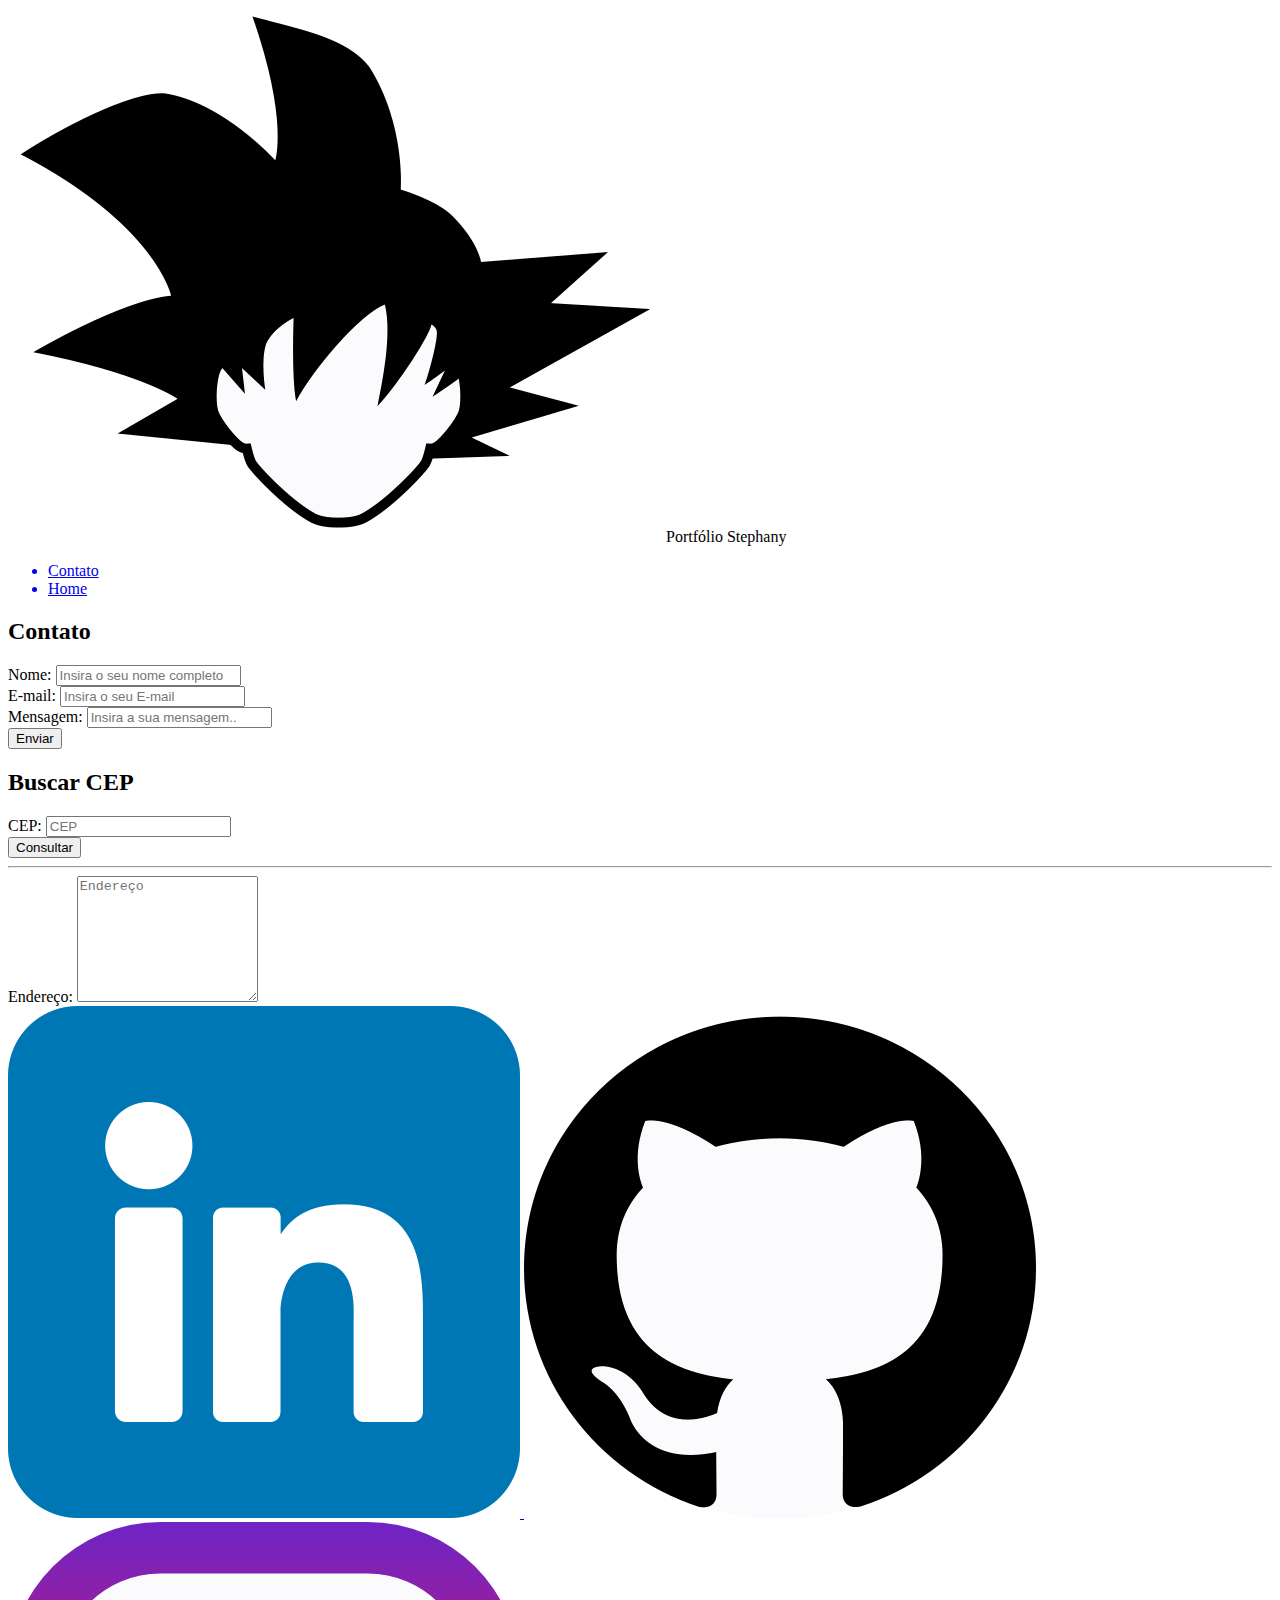
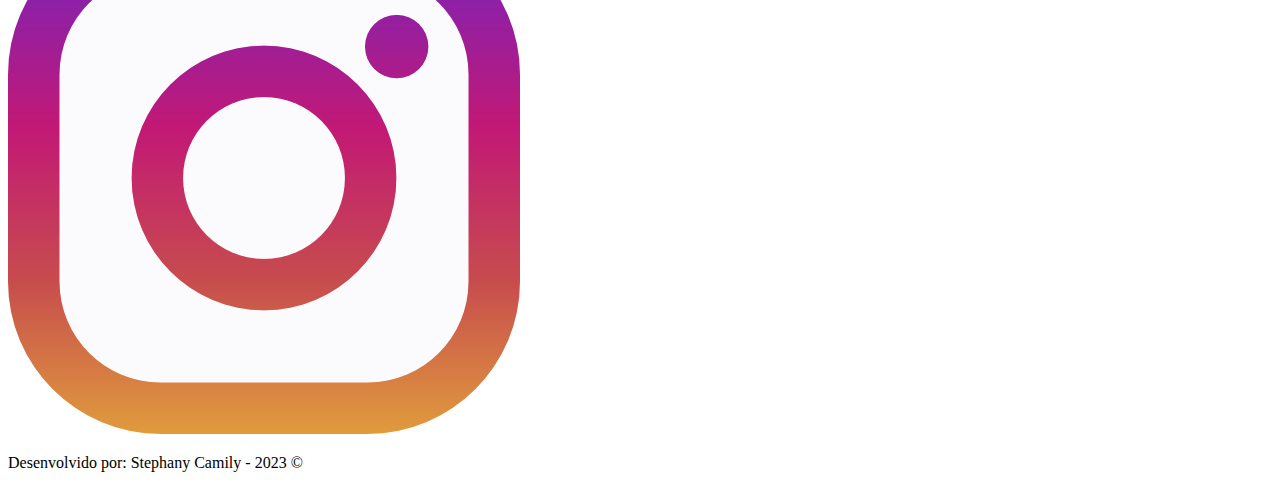
==== contato.html @ 10cd455f "HTML Portfólio ajeitado" ====
<!DOCTYPE html>
<html lang="pt-br">

<head>
    <meta charset="UTF-8">
    <meta http-equiv="X-UA-Compatible" content="IE=edge">
    <meta name="viewport" content="width=device-width, initial-scale=1.0">
    <link rel=" icon" type=" image/png" href=" assets/images/goku_ico.png">
    <title>Portfólio Stephany</title>
</head>

<body>
    <!-- Menu da Página nav-->
    <nav>
        <!--Logo + Texto à esquerda do menu-->
        <div>
            <img src="assets/images/goku_ico.png" alt="Logo da página - Goku">
            <span>Portfólio Stephany</span>
        </div>
        <!--Opções de menu utilizado marcadores não ordenados (simbólico)-->
        <ul>
            <a href="contato.html">
                <li>Contato</li>
            </a>
            <a href="index.html">
                <li>Home</li>
            </a>
        </ul>
    </nav>

    <!-- Conteúdo da pagina-->
    <main>

        <section>
            <form>
                <h2>Contato</h2>
                <div>
                    <label for="nome">Nome:</label>
                    <input id="nome" type="text" placeholder="Insira o seu nome completo">
                    <div id="txtNome"></div>
                </div>
                <div>
                    <label for="email">E-mail:</label>
                    <input id="email" type="text" placeholder="Insira o seu E-mail">
                    <div id="txtEmail"></div>
                </div>
                <div>
                    <label for="mensagem">Mensagem:</label>
                    <input id="mensagem" type="text" rows="8" placeholder="Insira a sua mensagem.."></textarea>
                    <div id="txtMensagem"></div>
                </div>
                <button type="button">Enviar</button>
            </form>
            <form>
                <h2>Buscar CEP</h2>
                <div>
                    <label for="cep">CEP:</label>
                    <input id="cep" type="text" placeholder="CEP">
                    <div id="txtCep"></div>
                </div>
                <button type="button">Consultar</button>
                <hr>
                <div>
                    <label for="endereco">Endereço:</label>
                    <textarea id="endereco" type="text" rows="8" placeholder="Endereço"></textarea>
                    <div id="txtEndereco"></div>
            </form>

        </section>
    </main>

    <!-- Rodapé da pagina-->
    <footer>
        <div>
            <a href="https://www.linkedin.com/in/stephanycamily/" target="_blank">
                <img src="assets/images/linkedin.png" alt="linkedin">
            </a>

            <a href="https://github.com/stefygrr" target="_blank">
                <img src="assets/images/github.png" alt="Github">
            </a>

            <a href="https://www.instagram.com/tefycamily/" target="_blank">
                <img src="assets/images/instagram.png" alt="instagram">
            </a>
        </div>
        <p>Desenvolvido por: Stephany Camily - 2023 &copy;</p>
    </footer>
</body>

</html>
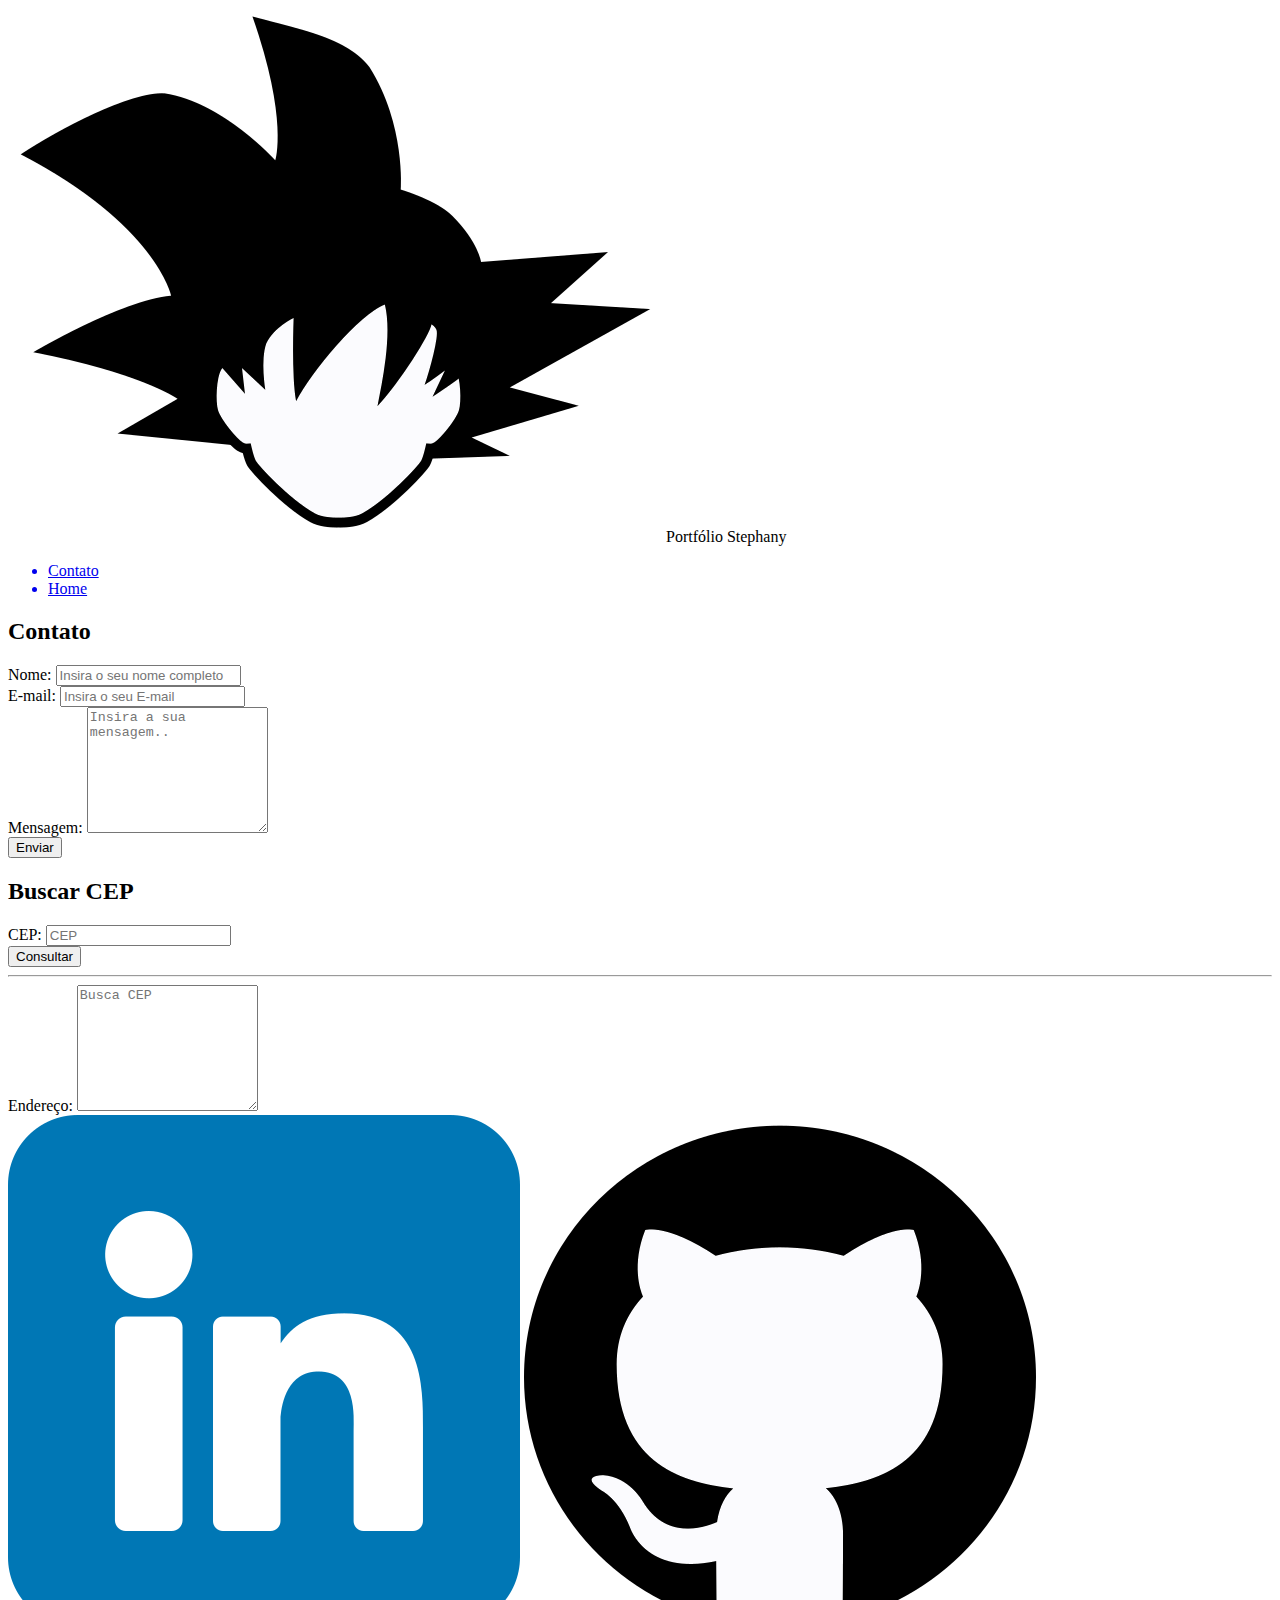
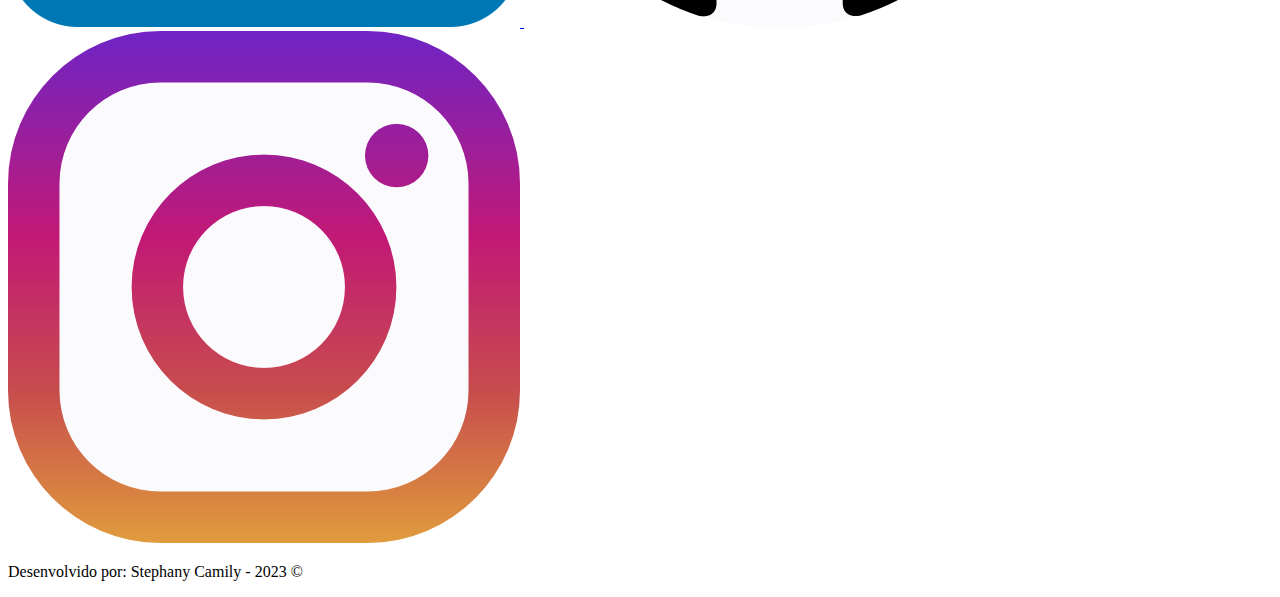
==== commit dc278c96: "Update HTML" ====
--- a/contato.html
+++ b/contato.html
@@ -46,7 +46,7 @@
                 </div>
                 <div>
                     <label for="mensagem">Mensagem:</label>
-                    <input id="mensagem" type="text" rows="8" placeholder="Insira a sua mensagem.."></textarea>
+                    <textarea id="mensagem" type="text" rows="8" placeholder="Insira a sua mensagem.."></textarea>
                     <div id="txtMensagem"></div>
                 </div>
                 <button type="button">Enviar</button>
@@ -62,7 +62,7 @@
                 <hr>
                 <div>
                     <label for="endereco">Endereço:</label>
-                    <textarea id="endereco" type="text" rows="8" placeholder="Endereço"></textarea>
+                    <textarea id="endereco" type="text" rows="8" placeholder="Busca CEP"></textarea>
                     <div id="txtEndereco"></div>
             </form>
 
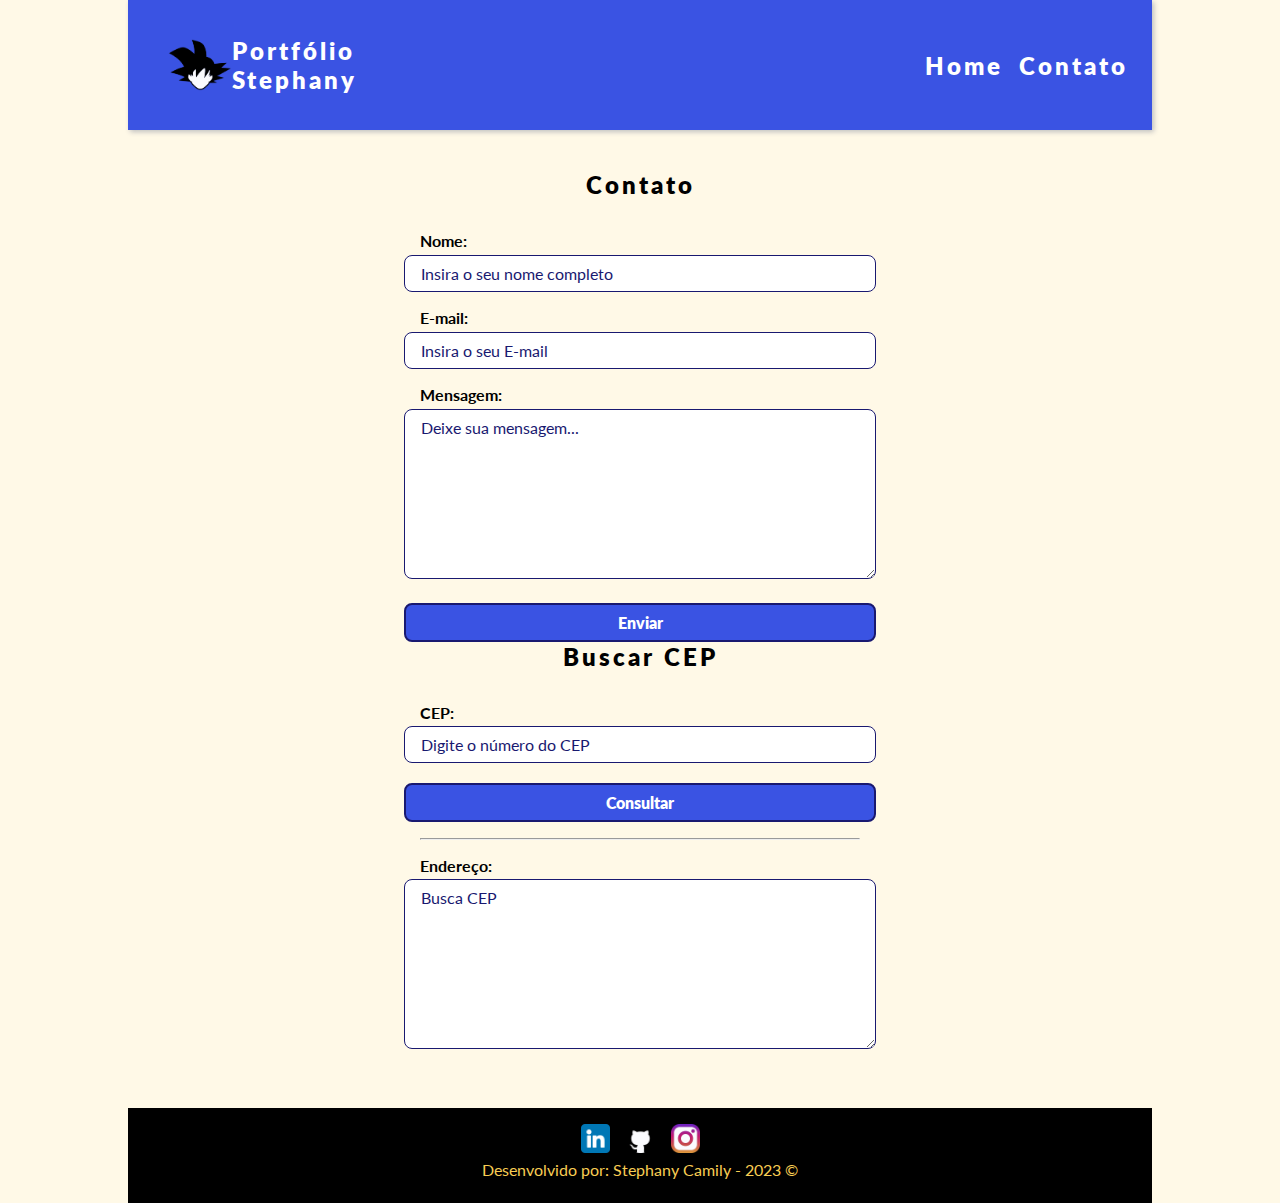
==== commit bfa7d369: "Atualizações e CSS" ====
--- a/contato.html
+++ b/contato.html
@@ -6,6 +6,7 @@
     <meta http-equiv="X-UA-Compatible" content="IE=edge">
     <meta name="viewport" content="width=device-width, initial-scale=1.0">
     <link rel=" icon" type=" image/png" href=" assets/images/goku_ico.png">
+    <link rel="stylesheet" href="assets/css/style.css">
     <title>Portfólio Stephany</title>
 </head>
 
@@ -13,56 +14,57 @@
     <!-- Menu da Página nav-->
     <nav>
         <!--Logo + Texto à esquerda do menu-->
-        <div>
-            <img src="assets/images/goku_ico.png" alt="Logo da página - Goku">
-            <span>Portfólio Stephany</span>
+        <div class="logo">
+            <img class="icone" src="assets/images/goku_ico.png" alt="Logo da página - Goku">
+            <span class="titulo">Portfólio Stephany</span>
         </div>
         <!--Opções de menu utilizado marcadores não ordenados (simbólico)-->
         <ul>
+            <a href="index.html">
+                <li>Home</li>
+            </a>
             <a href="contato.html">
                 <li>Contato</li>
             </a>
-            <a href="index.html">
-                <li>Home</li>
-            </a>
+
         </ul>
     </nav>
 
     <!-- Conteúdo da pagina-->
-    <main>
-
-        <section>
-            <form>
-                <h2>Contato</h2>
-                <div>
+    <main class="contato">
+        <section class="formulario">
+                <h3>Contato</h3>
+                <form>
+                <div class="campos-form">
                     <label for="nome">Nome:</label>
-                    <input id="nome" type="text" placeholder="Insira o seu nome completo">
+                    <input onkeyup="validarNome()" id="nome" type="text" name="nome" placeholder="Insira o seu nome completo">
                     <div id="txtNome"></div>
                 </div>
-                <div>
+                <div class="campos-form">
                     <label for="email">E-mail:</label>
-                    <input id="email" type="text" placeholder="Insira o seu E-mail">
+                    <input onkeyup="validarEmail2()" id="email" name="email" type="text" placeholder="Insira o seu E-mail">
                     <div id="txtEmail"></div>
                 </div>
-                <div>
+                <div class="campos-form">
                     <label for="mensagem">Mensagem:</label>
-                    <textarea id="mensagem" type="text" rows="8" placeholder="Insira a sua mensagem.."></textarea>
+                    <textarea onkeyup="validarMensagem()" id="mensagem" name="mensagem" rows="8" placeholder="Deixe sua mensagem..."></textarea>
                     <div id="txtMensagem"></div>
                 </div>
                 <button type="button">Enviar</button>
             </form>
             <form>
-                <h2>Buscar CEP</h2>
-                <div>
-                    <label for="cep">CEP:</label>
-                    <input id="cep" type="text" placeholder="CEP">
+                <h3>Buscar CEP</h3>
+                <div class="endereco">
+                <div class="campos-form">    
+                <label for="cep">CEP:</label>
+                    <input onkeyup="validarCep()" id="cep" name="cep" type="text" placeholder="Digite o número do CEP">
                     <div id="txtCep"></div>
                 </div>
                 <button type="button">Consultar</button>
                 <hr>
-                <div>
-                    <label for="endereco">Endereço:</label>
-                    <textarea id="endereco" type="text" rows="8" placeholder="Busca CEP"></textarea>
+                <div class="campos-form">
+                    <label for="dados">Endereço:</label>
+                    <textarea id="dados" name="dados" type="text" rows="8" placeholder="Busca CEP"></textarea>
                     <div id="txtEndereco"></div>
             </form>
 
@@ -71,20 +73,20 @@
 
     <!-- Rodapé da pagina-->
     <footer>
-        <div>
+        <div class="redes_sociais">
             <a href="https://www.linkedin.com/in/stephanycamily/" target="_blank">
-                <img src="assets/images/linkedin.png" alt="linkedin">
+                <img class="icons" src="assets/images/linkedin.png" alt="linkedin">
             </a>
 
             <a href="https://github.com/stefygrr" target="_blank">
-                <img src="assets/images/github.png" alt="Github">
+                <img class="icons" src="assets/images/github.png" alt="Github">
             </a>
 
             <a href="https://www.instagram.com/tefycamily/" target="_blank">
-                <img src="assets/images/instagram.png" alt="instagram">
+                <img class="icons" src="assets/images/instagram.png" alt="instagram">
             </a>
         </div>
-        <p>Desenvolvido por: Stephany Camily - 2023 &copy;</p>
+        <p class="by">Desenvolvido por: Stephany Camily - 2023 &copy;</p>
     </footer>
 </body>
 
--- a/assets/css/style.css
+++ b/assets/css/style.css
@@ -0,0 +1,254 @@
+@import url('https://fonts.googleapis.com/css2?family=Lato:wght@300;700&family=Roboto:wght@100;500&display=swap%27'); 
+
+:root {
+    --background-page: #FFF9E7;
+    --background-nav: #3A53E3;
+    --white: #FFFFFF;
+    --gray: #C0C0C0;
+    --yellow: #F8CD53;
+    --black: #000000;
+    --blue: #191970;
+}
+
+* {
+    padding: 0;
+    margin: 0;
+    box-sizing: border-box;
+}
+
+body {
+    background-color: var(--background-page);
+}
+
+p {
+    font-family: 'lato', Roboto;
+    margin-bottom: 1.5rem;
+}
+
+h1,
+h2,
+h3,
+a {
+    font-family: 'Lato', cursive;
+    color: var(--black);
+    letter-spacing: 3px;
+    font-weight: 800;
+}
+
+h2,
+h3 {
+    text-align: center;
+}
+
+h1 {
+    font-size: 2rem;
+    padding-top: 2rem;
+    padding-bottom: 2rem;
+    text-align: left;
+}
+
+h2 {
+    font-size: 1.5rem;
+}
+
+h3 {
+    font-size: 1.5rem;
+    margin-bottom: 2rem;
+}
+
+a {
+    text-decoration: none;
+}
+
+a:hover {
+    text-shadow: 0 0 5px var(--blue);
+}
+
+hr {
+    margin: 1rem;
+}
+
+nav {
+    margin: 0 auto;
+    width: 80vw;
+    display: flex;
+    justify-content: space-between;
+    background-color: var(--background-nav);
+    font-size: 1.5rem;
+    padding: 2.25rem 1.5rem;
+    box-shadow: 2px 2px 5px var(--gray);
+}
+
+nav a {
+    font-family: 'Lato', cursive;
+    color: var(--white);
+    letter-spacing: 3px;
+    font-weight: 800;
+}
+
+.logo {
+    display: flex;
+    width: 20%;
+    justify-content: left;
+    position: relative;
+    align-items: center;
+}
+
+.icone {
+    width: 5rem;
+    display: flex;
+    padding-left: 1rem;
+}
+
+.titulo{
+    font-family: 'Lato', cursive;
+    color: var(--white);
+    font-size: 1.5rem;
+    letter-spacing: 3px;
+    font-weight: 800;
+}
+
+ul {
+    list-style: none;
+    align-items: center;
+    display: flex;
+    gap: 1rem;
+    font-size: 24px;
+    color: var(--white);
+}
+
+main {
+    width: 80vw;
+    margin: 0 auto;
+}
+
+#sobre {
+    display: flex;
+    align-items: center;
+    background-color: var(--yellow);
+    padding: 20px;
+    border-radius: 16px;
+    align-items: center;
+    gap: 20px;
+}
+
+.foto {
+    width: 200px;
+    border-radius: 20px;
+    box-shadow: 2px 2px 5px var(--gray);
+}
+
+#video {
+    margin-bottom: 2rem;
+}
+
+.video {
+    width: 60vw;
+    aspect-ratio: 16/9;
+    margin: 0 auto;
+    display: block;
+    border-radius: 8px;
+    margin-top: 2rem;
+}
+
+footer {
+    width: 80vw;
+    margin: 0 auto;
+    padding-top: 1rem;
+    padding-bottom: 0;
+    display: flex;
+    flex-direction: column;
+    justify-content: center;
+    align-items: center;
+    background-color: var(--black);
+}
+
+.redes_sociais {
+    display: flex;
+    flex-direction: row;
+    justify-content: center;
+    cursor: pointer;
+}
+
+.by {
+    display: flex;
+    padding-top: 0.25rem;
+    color: var(--yellow);
+}
+
+.icons {
+    width: 45px;
+    padding: 0 0.5rem;
+}
+
+/*Página de Contato*/
+
+.contato {
+    display: flex;
+    gap: 3rem;
+    justify-content: center;
+    padding: 40px
+}
+
+.endereco {
+    font-family: 'lato', Roboto;
+    color: var(--dark-purple);
+    font-size: 1rem;
+}
+
+.formulario {
+    width: 50%;
+}
+
+label {
+    font-family: 'lato', Roboto;
+    margin-left: 1rem;
+    font-weight: bold;
+}
+
+input,
+textarea,
+button {
+    font-family: 'lato', Roboto;
+    width: 100%;
+    margin-top: 0.25rem;
+    padding: 0.5rem 1rem;
+    border-radius: 8px;
+    font-size: 1rem;
+    color: var(--black);
+}
+
+input::placeholder,
+textarea::placeholder {
+    color: var(--blue);
+}
+
+input,
+textarea {
+    border: 1px solid var(--blue);
+}
+
+button {
+    font-family: 'lato', Roboto;
+    background-color: var(--background-nav);
+    color: var(--white);
+    font-weight: 800;
+    cursor: pointer;
+    border: 2px solid var(--blue)
+}
+
+button:hover {
+    background-color: var(--blue);
+    color: var(--yellow);
+}
+
+.campos-form {
+    margin-bottom: 1rem;
+}
+
+@media (max-width: 1000px) {
+    #sobre {
+        flex-direction: column-reverse;
+    }
+
+}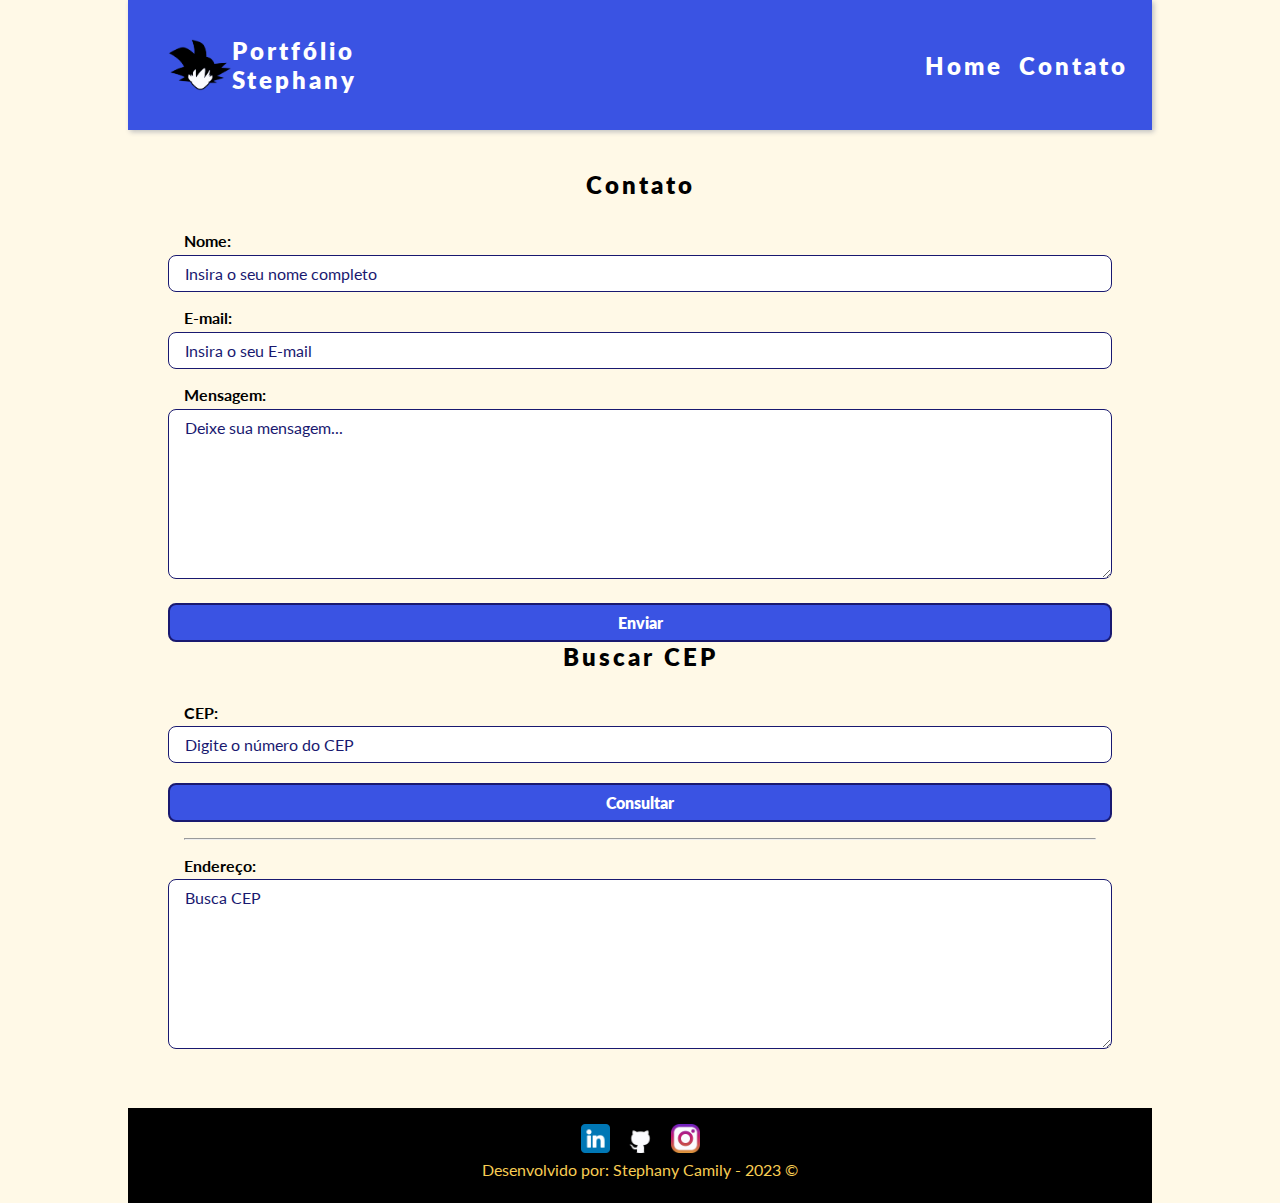
==== commit 6d3ef172: "Modificações do CSS" ====
--- a/contato.html
+++ b/contato.html
@@ -33,8 +33,8 @@
     <!-- Conteúdo da pagina-->
     <main class="contato">
         <section class="formulario">
-                <h3>Contato</h3>
-                <form>
+            <form>    
+            <h3>Contato</h3>
                 <div class="campos-form">
                     <label for="nome">Nome:</label>
                     <input onkeyup="validarNome()" id="nome" type="text" name="nome" placeholder="Insira o seu nome completo">
@@ -51,8 +51,9 @@
                     <div id="txtMensagem"></div>
                 </div>
                 <button type="button">Enviar</button>
-            </form>
-            <form>
+            </form>    
+                
+                <form>
                 <h3>Buscar CEP</h3>
                 <div class="endereco">
                 <div class="campos-form">    
--- a/assets/css/style.css
+++ b/assets/css/style.css
@@ -138,9 +138,10 @@
     box-shadow: 2px 2px 5px var(--gray);
 }
 
-#video {
+#meu_video {
     margin-bottom: 2rem;
 }
+
 
 .video {
     width: 60vw;
@@ -197,7 +198,10 @@
 }
 
 .formulario {
-    width: 50%;
+    width: 100%;
+    
+    
+
 }
 
 label {
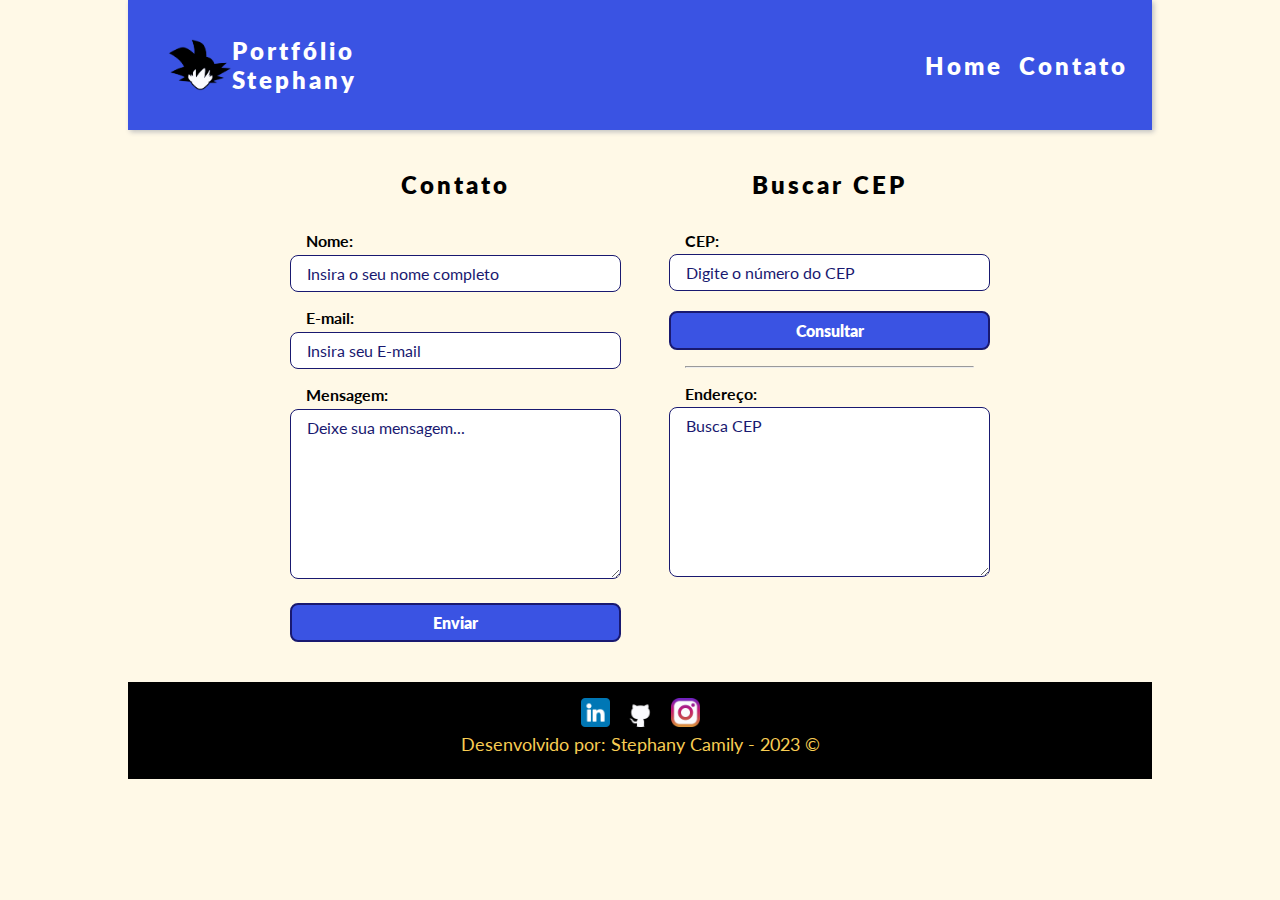
==== commit d744e8de: "Atualização e js" ====
--- a/contato.html
+++ b/contato.html
@@ -31,10 +31,10 @@
     </nav>
 
     <!-- Conteúdo da pagina-->
-    <main class="contato">
-        <section class="formulario">
-            <form>    
-            <h3>Contato</h3>
+    <main id="contato">
+        <section id="formulario">
+            <form>
+                <h3>Contato</h3>
                 <div class="campos-form">
                     <label for="nome">Nome:</label>
                     <input onkeyup="validarNome()" id="nome" type="text" name="nome" placeholder="Insira o seu nome completo">
@@ -42,33 +42,33 @@
                 </div>
                 <div class="campos-form">
                     <label for="email">E-mail:</label>
-                    <input onkeyup="validarEmail2()" id="email" name="email" type="text" placeholder="Insira o seu E-mail">
+                    <input onkeyup="validarEmailRegEx()" id="email" name="email" type="text" placeholder="Insira seu E-mail">
                     <div id="txtEmail"></div>
                 </div>
                 <div class="campos-form">
                     <label for="mensagem">Mensagem:</label>
-                    <textarea onkeyup="validarMensagem()" id="mensagem" name="mensagem" rows="8" placeholder="Deixe sua mensagem..."></textarea>
+                    <textarea id="mensagem" name="mensagem" rows="8" placeholder="Deixe sua mensagem..."></textarea>
                     <div id="txtMensagem"></div>
                 </div>
-                <button type="button">Enviar</button>
-            </form>    
-                
-                <form>
-                <h3>Buscar CEP</h3>
-                <div class="endereco">
-                <div class="campos-form">    
-                <label for="cep">CEP:</label>
-                    <input onkeyup="validarCep()" id="cep" name="cep" type="text" placeholder="Digite o número do CEP">
+                <button onclick="enviarFormulario()" type="button">Enviar</button>
+            </form>
+        </section>
+        <section id="formulario_buscacep">
+            <h3>Buscar CEP</h3>
+            <div class="endereco">
+                <div class="campos-form">
+                    <label for="cep">CEP:</label>
+                    <input id="cep" name="cep" type="text" placeholder="Digite o número do CEP">
                     <div id="txtCep"></div>
                 </div>
-                <button type="button">Consultar</button>
+                <button onclick="consultarCep()" type="button">Consultar</button>
                 <hr>
                 <div class="campos-form">
                     <label for="dados">Endereço:</label>
                     <textarea id="dados" name="dados" type="text" rows="8" placeholder="Busca CEP"></textarea>
                     <div id="txtEndereco"></div>
-            </form>
-
+                </div>
+            </div>
         </section>
     </main>
 
@@ -89,6 +89,7 @@
         </div>
         <p class="by">Desenvolvido por: Stephany Camily - 2023 &copy;</p>
     </footer>
+    <script src="./assets/js/script.js"></script>
 </body>
 
 </html>--- a/assets/css/style.css
+++ b/assets/css/style.css
@@ -18,11 +18,14 @@
 
 body {
     background-color: var(--background-page);
+    font-family: var(--lato-cursiva);
+    color: var(--cor-fonte-padrao);
 }
 
 p {
     font-family: 'lato', Roboto;
     margin-bottom: 1.5rem;
+    font-size: 1.10rem;
 }
 
 h1,
@@ -49,6 +52,7 @@
 
 h2 {
     font-size: 1.5rem;
+    margin-bottom: 2rem;
 }
 
 h3 {
@@ -161,7 +165,7 @@
     flex-direction: column;
     justify-content: center;
     align-items: center;
-    background-color: var(--black);
+    background-color: var(--black)
 }
 
 .redes_sociais {
@@ -184,7 +188,8 @@
 
 /*Página de Contato*/
 
-.contato {
+#contato {
+    width: 80vw;
     display: flex;
     gap: 3rem;
     justify-content: center;
@@ -198,10 +203,7 @@
 }
 
 .formulario {
-    width: 100%;
-    
-    
-
+    width: 60vw;
 }
 
 label {
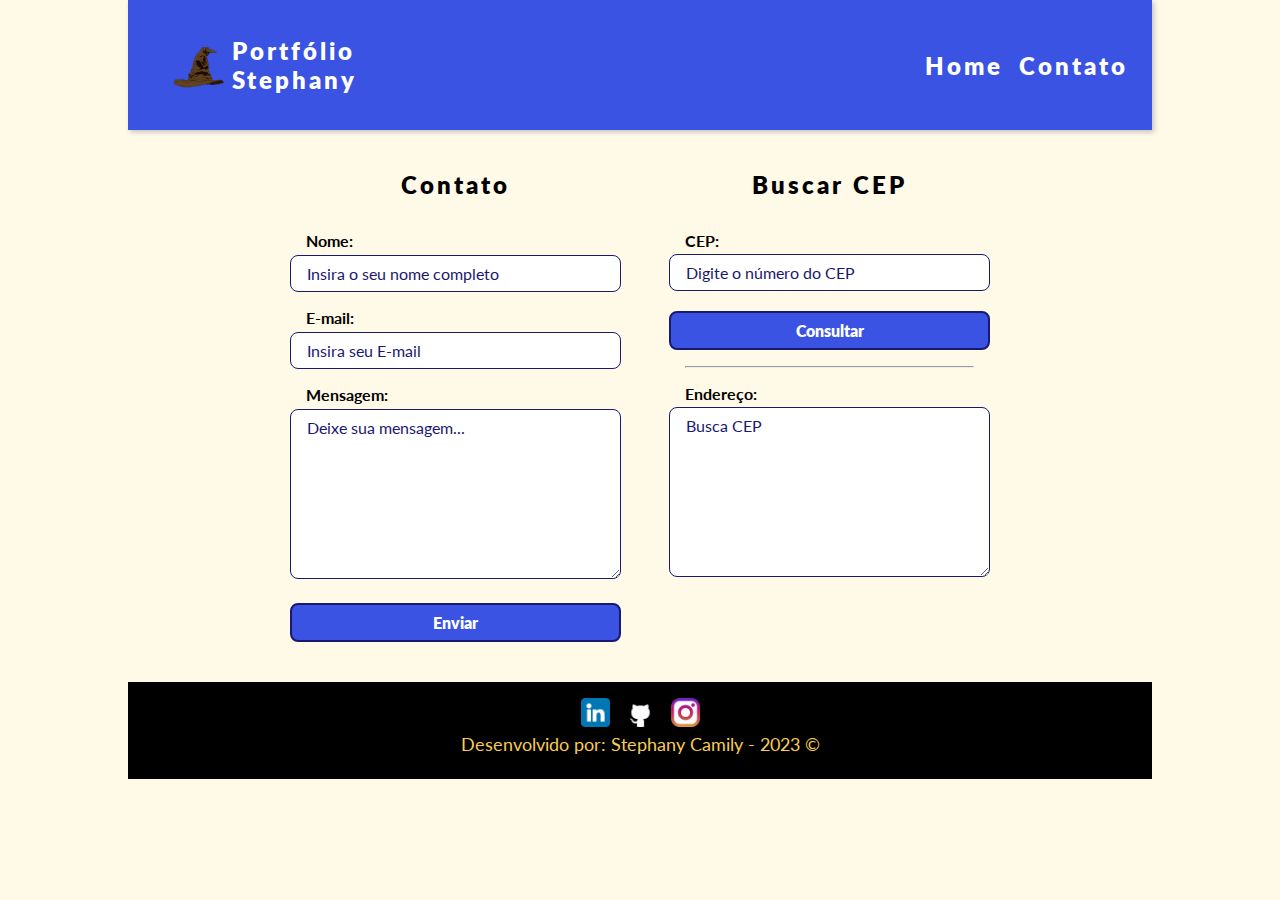
==== commit 4014d979: "Atualização do conteúdo" ====
--- a/contato.html
+++ b/contato.html
@@ -5,7 +5,7 @@
     <meta charset="UTF-8">
     <meta http-equiv="X-UA-Compatible" content="IE=edge">
     <meta name="viewport" content="width=device-width, initial-scale=1.0">
-    <link rel=" icon" type=" image/png" href=" assets/images/goku_ico.png">
+    <link rel=" icon" type=" image/png" href="assets/images/icon-h.png">
     <link rel="stylesheet" href="assets/css/style.css">
     <title>Portfólio Stephany</title>
 </head>
@@ -15,7 +15,7 @@
     <nav>
         <!--Logo + Texto à esquerda do menu-->
         <div class="logo">
-            <img class="icone" src="assets/images/goku_ico.png" alt="Logo da página - Goku">
+            <img class="icone" src="assets/images/icon-h.png" alt="Logo da página - logo chapeu seletor">
             <span class="titulo">Portfólio Stephany</span>
         </div>
         <!--Opções de menu utilizado marcadores não ordenados (simbólico)-->
